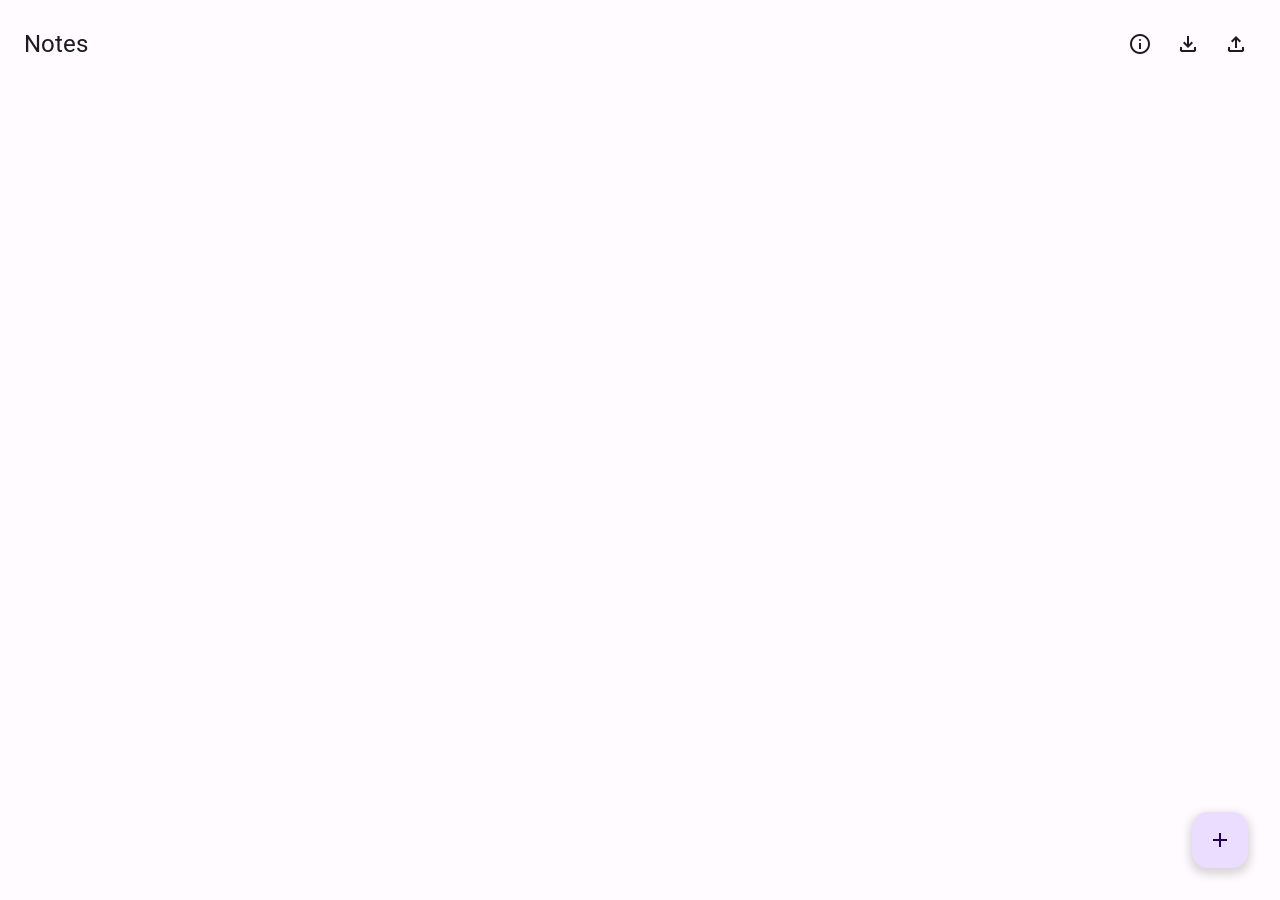
==== app.html @ fafe0930 "Regular updates" ====
<!doctype html>
<html lang="en">
  <head>
    <meta charset="UTF-8" />
    <meta name="viewport" content="width=device-width, initial-scale=1.0" />
    <title>Material Notes</title>

    <link
      href="https://fonts.googleapis.com/css2?family=Roboto:wght@400;500;700&display=swap"
      rel="stylesheet"
    />
    <link
      rel="stylesheet"
      href="https://fonts.googleapis.com/css2?family=Material+Symbols+Outlined:opsz,wght,FILL,GRAD@24,400,0,0"
    />
    <link rel="stylesheet" href="assets/css/style.css" />
  </head>
  <body>
    <header>
      <h1>Notes</h1>
      <div style="display: flex; gap: 8px">
        <a href="info" class="icon-btn">
          <span class="material-symbols-outlined">info</span>
        </a>
        <button class="icon-btn" onclick="exportNotes()" title="Export">
          <span class="material-symbols-outlined">download</span>
        </button>
        <button
          class="icon-btn"
          onclick="document.getElementById('file-input').click()"
          title="Import"
        >
          <span class="material-symbols-outlined">upload</span>
        </button>
        <input
          type="file"
          id="file-input"
          accept=".json"
          onchange="importNotes(this)"
        />
      </div>
    </header>

    <div id="notes-container"></div>

    <button class="fab" onclick="openModal()">
      <span class="material-symbols-outlined">add</span>
    </button>

    <div class="modal" id="note-modal">
      <div class="modal-content">
        <h2 id="modal-title" style="margin: 0">New Note</h2>
        <input type="text" id="note-title" placeholder="Title" />
        <textarea id="note-content" placeholder="Start typing..."></textarea>
        <div class="modal-actions">
          <button class="btn btn-text" onclick="closeModal()">Cancel</button>
          <button class="btn btn-filled" onclick="saveNote()">Save</button>
        </div>
      </div>
    </div>

    <script src="app.js"></script>
  </body>
</html>
---- assets/css/style.css ----
:root {
  --md-sys-color-primary: #6750a4;
  --md-sys-color-on-primary: #ffffff;
  --md-sys-color-primary-container: #eaddff;
  --md-sys-color-on-primary-container: #21005d;
  --md-sys-color-secondary: #625b71;
  --md-sys-color-background: #fffbfe;
  --md-sys-color-surface: #fffbfe;
  --md-sys-color-surface-variant: #e7e0ec;
  --md-sys-color-on-surface: #1c1b1f;
  --md-sys-color-outline: #79747e;

  --md-sys-shape-corner-large: 24px;
  --md-sys-shape-corner-medium: 16px;
  --md-sys-shape-corner-small: 12px;
}

* {
  box-sizing: border-box;
}

body {
  font-family: "Roboto", sans-serif;
  background-color: var(--md-sys-color-background);
  color: var(--md-sys-color-on-surface);
  margin: 0;
  padding: 0;
  display: flex;
  flex-direction: column;
  min-height: 100vh;
}

header {
  padding: 24px;
  display: flex;
  justify-content: space-between;
  align-items: center;
}

h1 {
  margin: 0;
  font-size: 24px;
  font-weight: 400;
}

.icon-btn {
  background: none;
  border: none;
  cursor: pointer;
  padding: 8px;
  border-radius: 50%;
  color: var(--md-sys-color-on-surface);
  display: flex;
  align-items: center;
  justify-content: center;
}
.icon-btn:hover {
  background-color: rgba(0, 0, 0, 0.08);
}

#notes-container {
  display: grid;
  grid-template-columns: repeat(auto-fill, minmax(300px, 350px));
  gap: 16px;
  padding: 24px;
  max-width: 1200px;
  margin: 0 auto;
  width: 100%;
}

.note-card {
  background-color: var(--md-sys-color-surface);
  border: 1px solid var(--md-sys-color-surface-variant);
  border-radius: var(--md-sys-shape-corner-medium);
  padding: 16px;
  display: flex;
  flex-direction: column;
  gap: 8px;
  transition: box-shadow 0.2s;
  position: relative;
  height: auto;
}

.note-card:hover {
  box-shadow: 0 4px 8px 3px rgba(0, 0, 0, 0.15);
}

.note-title {
  font-weight: 500;
  font-size: 18px;
  margin: 0;
}
.note-content {
  font-size: 14px;
  color: #49454f;
  flex-grow: 1;
  white-space: pre-wrap;
}
.note-date {
  font-size: 12px;
  color: var(--md-sys-color-outline);
  margin-top: auto;
}

.fab {
  position: fixed;
  bottom: 32px;
  right: 32px;
  width: 56px;
  height: 56px;
  border-radius: 16px;
  background-color: var(--md-sys-color-primary-container);
  color: var(--md-sys-color-on-primary-container);
  border: none;
  box-shadow: 0 4px 8px 3px rgba(0, 0, 0, 0.15);
  display: flex;
  align-items: center;
  justify-content: center;
  cursor: pointer;
  transition:
    transform 0.2s,
    box-shadow 0.2s;
}
.fab:hover {
  box-shadow: 0 6px 10px 4px rgba(0, 0, 0, 0.15);
}
.fab:active {
  transform: scale(0.95);
}

.modal {
  display: none;
  position: fixed;
  top: 0;
  left: 0;
  width: 100%;
  height: 100%;
  background: rgba(0, 0, 0, 0.5);
  z-index: 100;
  align-items: center;
  justify-content: center;
}
.modal.active {
  display: flex;
}

.modal-content {
  background: var(--md-sys-color-surface);
  width: 90%;
  max-width: 500px;
  border-radius: var(--md-sys-shape-corner-large);
  padding: 24px;
  display: flex;
  flex-direction: column;
  gap: 16px;
}

input,
textarea {
  width: 100%;
  border: none;
  border-bottom: 1px solid var(--md-sys-color-outline);
  padding: 8px 0;
  font-family: inherit;
  font-size: 16px;
  outline: none;
}
input:focus,
textarea:focus {
  border-bottom-color: var(--md-sys-color-primary);
}
textarea {
  resize: none;
  height: 150px;
}

.modal-actions {
  display: flex;
  justify-content: flex-end;
  gap: 8px;
}

button,
a,
a:hover,
a:focus,
a:active {
  -webkit-tap-highlight-color: transparent;
  text-decoration: none;
}

.btn {
  padding: 10px 24px;
  border-radius: 20px;
  border: none;
  font-weight: 500;
  cursor: pointer;
}
.btn-text {
  background: transparent;
  color: var(--md-sys-color-primary);
}
.btn-filled {
  background: var(--md-sys-color-primary);
  color: white;
}

#file-input {
  display: none;
}
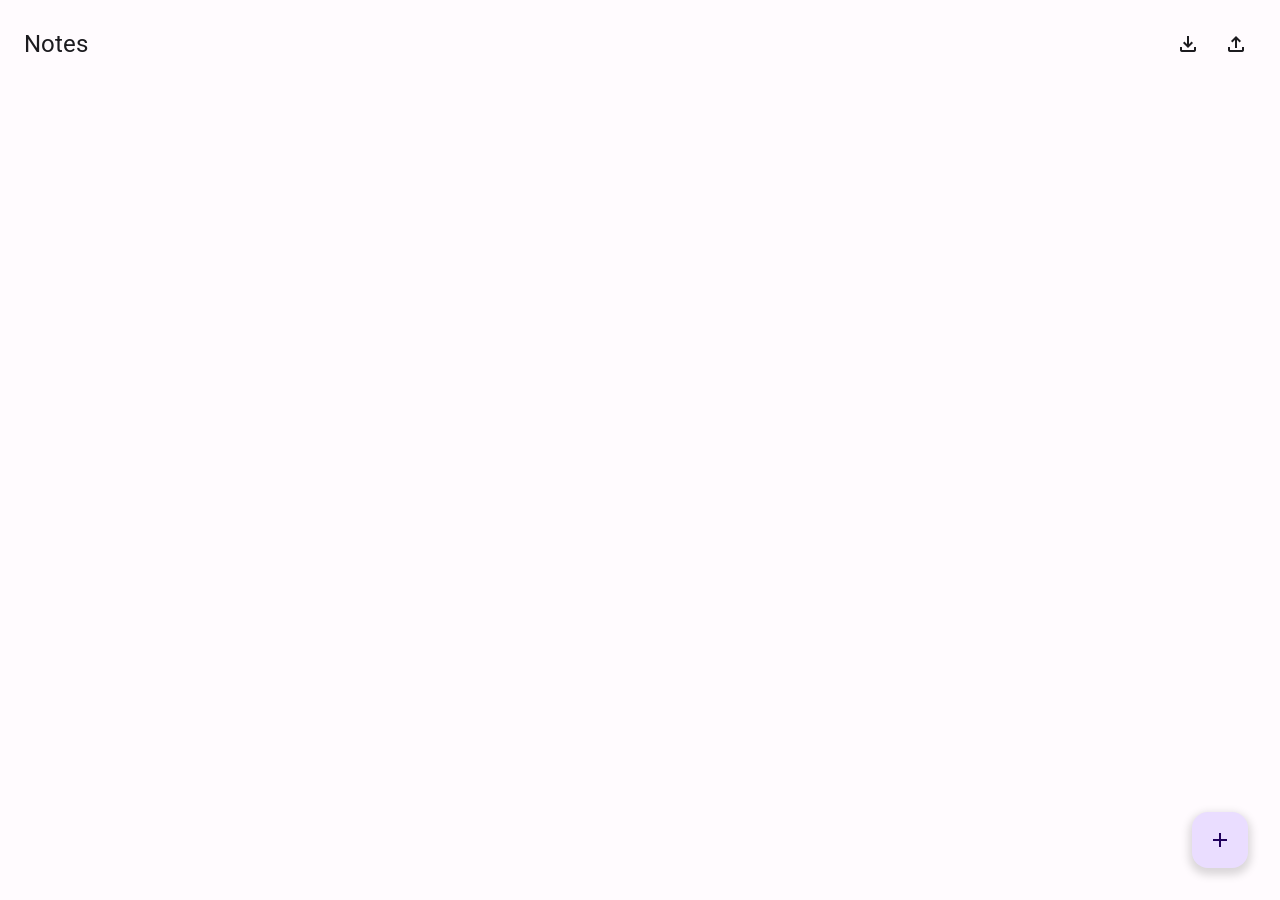
==== commit 3d2e8ad4: "Simplified all stuff" ====
--- a/app.html
+++ b/app.html
@@ -19,9 +19,6 @@
     <header>
       <h1>Notes</h1>
       <div style="display: flex; gap: 8px">
-        <a href="info" class="icon-btn">
-          <span class="material-symbols-outlined">info</span>
-        </a>
         <button class="icon-btn" onclick="exportNotes()" title="Export">
           <span class="material-symbols-outlined">download</span>
         </button>
